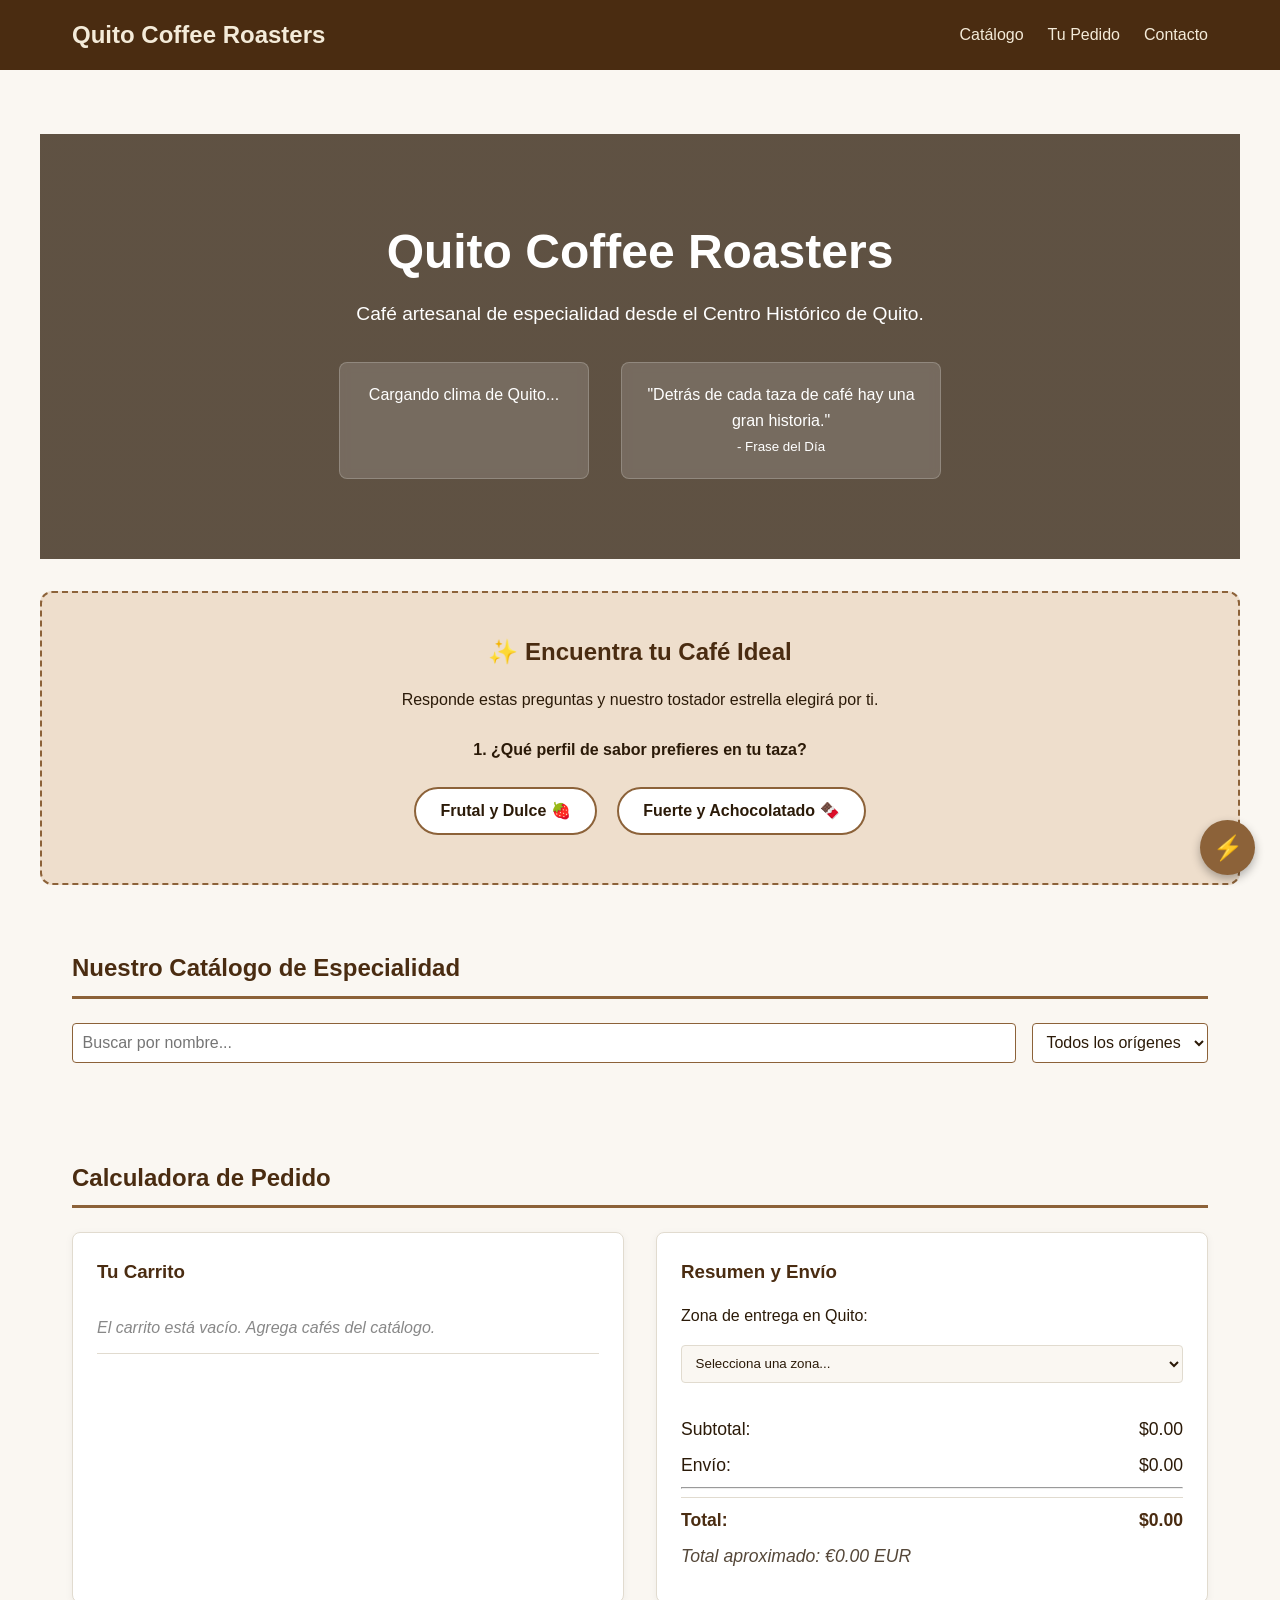
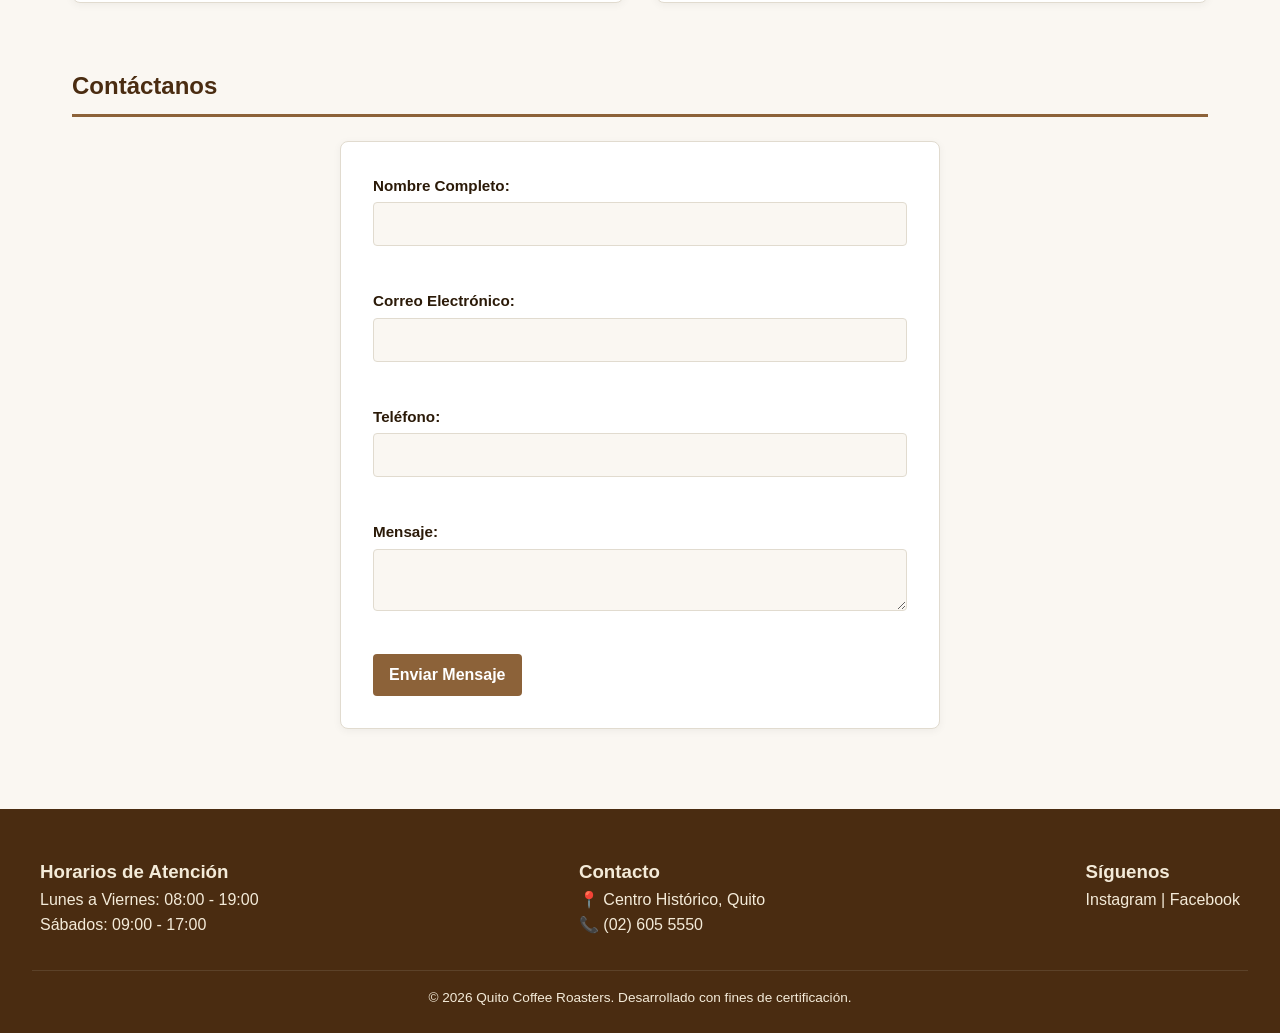
==== index.html @ 5ed1a15f "Add files via upload" ====
<!DOCTYPE html>
<html lang="es">
<head>
    <meta charset="UTF-8">
    <meta name="viewport" content="width=device-width, initial-scale=1.0">
    <title>Quito Coffee Roasters - Dashboard</title>
    <link rel="stylesheet" href="style.css">
</head>
<body>

    <!-- Botón Flotante de Modo Nocturno (Esquina inferior derecha) -->
    <button id="dark-mode-toggle" class="dark-mode-btn" aria-label="Cambiar modo de luz">⚡</button>

    <header>
        <nav aria-label="Navegación principal">
            <div class="logo">Quito Coffee Roasters</div>
            <ul class="nav-links">
                <li><a href="#catalogo">Catálogo</a></li>
                <li><a href="#pedido">Tu Pedido</a></li>
                <li><a href="#contacto">Contacto</a></li>
            </ul>
        </nav>
    </header>

    <main>
        <!-- Sección 1: Hero y Presentación -->
        <section class="hero" aria-labelledby="hero-title">
            <div class="hero-content">
                <h1 id="hero-title">Quito Coffee Roasters</h1>
                <p class="tagline">Café artesanal de especialidad desde el Centro Histórico de Quito.</p>
                
                <div class="widgets-container">
                    <div id="clima-widget" class="widget" aria-live="polite">
                        <p>Cargando clima de Quito...</p>
                    </div>
                    <div id="frase-widget" class="widget">
                        <p class="quote">"Detrás de cada taza de café hay una gran historia."</p>
                        <small>- Frase del Día</small>
                    </div>
                </div>
            </div>
        </section>

        <!-- SECCIÓN CREATIVA 1: Coffee Matchmaker -->
        <section id="matchmaker" aria-labelledby="match-title" class="matchmaker-section">
            <div class="matchmaker-wrapper">
                <h2 id="match-title">✨ Encuentra tu Café Ideal</h2>
                <p class="match-subtitle">Responde estas preguntas y nuestro tostador estrella elegirá por ti.</p>
                
                <div id="quiz-paso1">
                    <p class="quiz-pregunta">1. ¿Qué perfil de sabor prefieres en tu taza?</p>
                    <button class="quiz-btn" onclick="seleccionarSabor('dulce')">Frutal y Dulce 🍓</button>
                    <button class="quiz-btn" onclick="seleccionarSabor('fuerte')">Fuerte y Achocolatado 🍫</button>
                </div>

                <div id="quiz-paso2" style="display: none;">
                    <p class="quiz-pregunta">2. ¿Qué nivel de intensidad buscas hoy?</p>
                    <button class="quiz-btn" onclick="recomendarCafe('suave')">Suave y ligero ☕</button>
                    <button class="quiz-btn" onclick="recomendarCafe('intenso')">Intenso y con cuerpo 💪</button>
                </div>

                <div id="quiz-resultado" style="display: none;">
                    <h3 class="resultado-titulo"> ¡Tu café ideal es!</h3>
                    <h4 id="recomendado-nombre"></h4>
                    <p id="recomendado-desc"></p>
                    <div class="quiz-resultado-acciones">
                        <button id="btn-agregar-recomendado" class="btn-success">¡Agregar al pedido!</button>
                        <button onclick="reiniciarQuiz()" class="btn-secundario">Empezar de nuevo</button>
                    </div>
                </div>
            </div>
        </section>

        <!-- Sección 2: Catálogo de Cafés -->
        <section id="catalogo" aria-labelledby="catalogo-title">
            <h2 id="catalogo-title">Nuestro Catálogo de Especialidad</h2>
            
            <div class="filtros-barra">
                <input type="text" id="buscar-nombre" placeholder="Buscar por nombre..." aria-label="Buscar café por nombre">
                <select id="filtrar-origen" aria-label="Filtrar por origen">
                    <option value="todos">Todos los orígenes</option>
                    <option value="Ecuador">Ecuador</option>
                    <option value="Colombia">Colombia</option>
                    <option value="Brasil">Brasil</option>
                    <option value="Etiopía">Etiopía</option>
                </select>
            </div>

            <div id="productos-grid" class="grid-layout">
                <!-- Se renderiza dinámicamente -->
            </div>
        </section>

        <!-- Sección 3: Calculadora de Pedido -->
        <section id="pedido" aria-labelledby="pedido-title">
            <h2 id="pedido-title">Calculadora de Pedido</h2>
            <div class="pedido-container">
                <div class="carrito-lista">
                    <h3>Tu Carrito</h3>
                    <ul id="items-carrito">
                        <li class="empty-cart">El carrito está vacío. Agrega cafés del catálogo.</li>
                    </ul>
                </div>
                
                <div class="resumen-calculo">
                    <h3>Resumen y Envío</h3>
                    <label for="zona-envio">Zona de entrega en Quito:</label>
                    <select id="zona-envio">
                        <option value="0" data-costo="0">Selecciona una zona...</option>
                        <option value="norte" data-costo="2.50">Norte ($2.50)</option>
                        <option value="centro" data-costo="1.80">Centro ($1.80)</option>
                        <option value="sur" data-costo="3.00">Sur ($3.00)</option>
                        <option value="valles" data-costo="3.50">Valles ($3.50)</option>
                    </select>

                    <div class="totales">
                        <p>Subtotal: <span id="subtotal-val">$0.00</span></p>
                        <p>Envío: <span id="envio-val">$0.00</span></p>
                        <hr>
                        <p class="total-destacado">Total: <span id="total-val">$0.00</span></p>
                        <p class="cambio-moneda" id="total-eur">Total aproximado: €0.00 EUR</p>
                    </div>
                </div>
            </div>
        </section>

        <!-- Sección 4: Formulario de Contacto -->
        <section id="contacto" aria-labelledby="contacto-title">
            <h2 id="contacto-title">Contáctanos</h2>
            <form id="form-contacto" novalidate>
                <div class="form-group">
                    <label for="nombre">Nombre Completo:</label>
                    <input type="text" id="nombre" required minlength="3">
                    <span class="error-msg" id="error-nombre"></span>
                </div>
                <div class="form-group">
                    <label for="email">Correo Electrónico:</label>
                    <input type="email" id="email" required>
                    <span class="error-msg" id="error-email"></span>
                </div>
                <div class="form-group">
                    <label for="telefono">Teléfono:</label>
                    <input type="tel" id="telefono" required pattern="^[0-9]{9,10}$">
                    <span class="error-msg" id="error-telefono"></span>
                </div>
                <div class="form-group">
                    <label for="mensaje">Mensaje:</label>
                    <textarea id="mensaje" required minlength="10"></textarea>
                    <span class="error-msg" id="error-mensaje"></span>
                </div>
                <button type="submit">Enviar Mensaje</button>
                <div id="form-success" class="hidden-msg" role="alert"></div>
            </form>
        </section>
    </main>

    <!-- Sección 5: Footer -->
    <footer>
        <div class="footer-content">
            <div>
                <h3>Horarios de Atención</h3>
                <p>Lunes a Viernes: 08:00 - 19:00</p>
                <p>Sábados: 09:00 - 17:00</p>
            </div>
            <div>
                <h3>Contacto</h3>
                <p>📍 Centro Histórico, Quito</p>
                <p>📞 (02) 605 5550</p>
            </div>
            <div>
                <h3>Síguenos</h3>
                <p><a href="#">Instagram</a> | <a href="#">Facebook</a></p>
            </div>
        </div>
        <hr>
        <p class="creditos">&copy; 2026 Quito Coffee Roasters. Desarrollado con fines de certificación.</p>
    </footer>

    <script type="module" src="main.js"></script>
</body>
</html>
---- style.css ----
:root {
    --primary-coffee: #4a2c11;
    --secondary-tan: #8c6239;
    --accent-cream: #f4ebd9;
    --dark-text: #2b1a08;
    --light-bg: #faf7f2;
    --card-bg: #ffffff;
    --border-color: #e1dbcf;
    --matchmaker-bg: #eedecc;
    --error-color: #a72828;
    --success-color: #2e6930;
    --transition-speed: 0.3s;
}

/* Modo Nocturno (Sobrescribe las variables) */
body.dark-theme {
    --primary-coffee: #eedecc;
    --secondary-tan: #b08259;
    --accent-cream: #2b1a08;
    --dark-text: #f4ebd9;
    --light-bg: #150d06;
    --card-bg: #22140a;
    --border-color: #4a2c11;
    --matchmaker-bg: #2d1c0e;
}

* {
    box-sizing: border-box;
    margin: 0;
    padding: 0;
    font-family: 'Segoe UI', Tahoma, Geneva, Verdana, sans-serif;
}

body {
    background-color: var(--light-bg);
    color: var(--dark-text);
    line-height: 1.6;
    transition: background-color var(--transition-speed) ease, color var(--transition-speed) ease;
}

/* Botón Flotante de Modo Oscuro */
.dark-mode-btn {
    position: fixed;
    bottom: 25px;
    right: 25px;
    width: 55px;
    height: 55px;
    border-radius: 50%;
    background-color: var(--secondary-tan);
    color: #fff;
    border: none;
    cursor: pointer;
    font-size: 1.5rem;
    display: flex;
    align-items: center;
    justify-content: center;
    box-shadow: 0 4px 10px rgba(0, 0, 0, 0.3);
    z-index: 9999;
    transition: transform 0.2s ease, background-color var(--transition-speed) ease;
}

.dark-mode-btn:hover {
    transform: scale(1.1);
    background-color: var(--primary-coffee);
}

header {
    background-color: #4a2c11; /* Se mantiene oscuro siempre en la cabecera */
    position: sticky;
    top: 0;
    z-index: 1000;
}

nav {
    display: flex;
    justify-content: space-between;
    align-items: center;
    max-width: 1200px;
    margin: 0 auto;
    padding: 1rem 2rem;
}

nav .logo {
    color: #f4ebd9;
    font-size: 1.5rem;
    font-weight: bold;
}

.nav-links {
    display: flex;
    list-style: none;
    gap: 1.5rem;
}

.nav-links a {
    color: #f4ebd9;
    text-decoration: none;
    transition: color 0.3s ease;
}

.nav-links a:hover {
    color: #fff;
}

.hero {
    background: linear-gradient(rgba(43, 26, 8, 0.75), rgba(43, 26, 8, 0.75)), 
                url('https://images.unsplash.com/photo-1507133750040-4a8f57021571?q=80&w=1200') no-repeat center/cover;
    color: #fff;
    padding: 5rem 2rem;
    text-align: center;
}

.hero h1 { font-size: 3rem; margin-bottom: 0.5rem; }
.tagline { font-size: 1.2rem; margin-bottom: 2rem; }

.widgets-container {
    display: flex;
    justify-content: center;
    gap: 2rem;
    flex-wrap: wrap;
    margin-top: 1.5rem;
}

.widget {
    background: rgba(255, 255, 255, 0.15);
    backdrop-filter: blur(5px);
    padding: 1.2rem;
    border-radius: 8px;
    min-width: 250px;
    max-width: 320px;
    border: 1px solid rgba(255, 255, 255, 0.2);
    color: #fff;
}

section {
    max-width: 1200px;
    margin: 4rem auto;
    padding: 0 2rem;
}

section h2 {
    border-bottom: 3px solid var(--secondary-tan);
    padding-bottom: 0.5rem;
    margin-bottom: 1.5rem;
    color: var(--primary-coffee);
}

/* Estilos de la Sección del Matchmaker */
.matchmaker-section {
    background: var(--matchmaker-bg);
    border-radius: 12px;
    padding: 2.5rem;
    margin-top: -2rem;
    border: 2px dashed var(--secondary-tan);
    transition: background-color var(--transition-speed) ease;
}

.matchmaker-wrapper {
    text-align: center;
    max-width: 600px;
    margin: 0 auto;
}

.matchmaker-wrapper h2 {
    border: none;
    margin-bottom: 0.5rem;
}

.match-subtitle {
    margin-bottom: 1.5rem;
}

.quiz-pregunta {
    font-weight: bold;
    margin-bottom: 1rem;
}

.quiz-btn {
    background-color: var(--card-bg);
    color: var(--dark-text);
    border: 2px solid var(--secondary-tan);
    padding: 0.8rem 1.5rem;
    font-size: 1rem;
    border-radius: 25px;
    cursor: pointer;
    margin: 0.5rem;
    font-weight: bold;
    transition: all 0.2s ease-in-out;
}

.quiz-btn:hover {
    background-color: var(--secondary-tan);
    color: #fff;
    transform: scale(1.05);
}

#quiz-resultado {
    margin-top: 1rem;
    padding: 1.5rem;
    background: var(--card-bg);
    border-radius: 8px;
    box-shadow: 0 4px 6px rgba(0,0,0,0.05);
}

.resultado-titulo {
    color: var(--success-color);
    margin-bottom: 0.5rem;
}

#recomendado-nombre {
    font-size: 1.4rem;
    color: var(--secondary-tan);
    margin-bottom: 0.5rem;
}

#recomendado-desc {
    font-size: 0.95rem;
    margin-bottom: 1rem;
}

.quiz-resultado-acciones {
    display: flex;
    justify-content: center;
    gap: 0.5rem;
}

.btn-success {
    background: var(--success-color);
}

.btn-secundario {
    background: transparent;
    color: var(--secondary-tan);
    border: 1px solid var(--secondary-tan);
}

.btn-secundario:hover {
    background: var(--secondary-tan);
    color: white;
}

/* Filtros */
.filtros-barra {
    display: flex;
    gap: 1rem;
    margin-bottom: 2rem;
}

.filtros-barra input, .filtros-barra select {
    padding: 0.6rem;
    border: 1px solid var(--secondary-tan);
    border-radius: 4px;
    font-size: 1rem;
    background: var(--card-bg);
    color: var(--dark-text);
}

.filtros-barra input { flex-grow: 1; }

.grid-layout {
    display: grid;
    grid-template-columns: repeat(auto-fill, minmax(280px, 1fr));
    gap: 2rem;
}

/* Tarjetas del Catálogo */
.card {
    background: var(--card-bg);
    border-radius: 8px;
    box-shadow: 0 4px 6px rgba(0,0,0,0.05);
    overflow: hidden;
    display: flex;
    flex-direction: column;
    border: 1px solid var(--border-color);
    transition: transform 0.3s ease, box-shadow 0.3s ease, background-color var(--transition-speed) ease;
}

.card:hover { 
    transform: translateY(-5px);
    box-shadow: 0 8px 12px rgba(0,0,0,0.1);
}

.card-body {
    padding: 1.5rem;
    display: flex;
    flex-direction: column;
    flex-grow: 1;
}

.card-body h3 { margin-bottom: 0.5rem; color: var(--primary-coffee); }

.origen-badge {
    background: var(--accent-cream);
    color: var(--dark-text);
    display: inline-block;
    padding: 0.2rem 0.5rem;
    border-radius: 4px;
    font-size: 0.85rem;
    width: fit-content;
    margin-bottom: 1rem;
    font-weight: bold;
    border: 1px solid var(--border-color);
}

.card-body p { font-size: 0.95rem; margin-bottom: 1rem; flex-grow: 1; }
.precio { font-weight: bold; font-size: 1.25rem; margin-bottom: 1rem; color: var(--primary-coffee); }

button {
    background: var(--secondary-tan);
    color: white;
    border: none;
    padding: 0.75rem 1rem;
    border-radius: 4px;
    cursor: pointer;
    font-weight: bold;
    font-size: 1rem;
    transition: background 0.3s ease;
}

button:hover { background: var(--primary-coffee); }

/* Carrito y Calculadora */
.pedido-container {
    display: flex;
    gap: 2rem;
    flex-wrap: wrap;
}

.carrito-lista, .resumen-calculo {
    background: var(--card-bg);
    border: 1px solid var(--border-color);
    padding: 1.5rem;
    border-radius: 8px;
    box-shadow: 0 2px 8px rgba(0,0,0,0.05);
    flex: 1 1 450px;
    transition: background-color var(--transition-speed) ease;
}

.carrito-lista h3, .resumen-calculo h3 {
    margin-bottom: 1rem;
    color: var(--primary-coffee);
}

.carrito-lista ul { list-style: none; }
.carrito-lista li {
    display: flex;
    justify-content: space-between;
    padding: 0.75rem 0;
    border-bottom: 1px solid var(--border-color);
}

.empty-cart { color: #888; font-style: italic; text-align: center; padding: 1.5rem 0; }

.resumen-calculo select {
    width: 100%;
    padding: 0.6rem;
    margin: 1rem 0 1.5rem 0;
    border: 1px solid var(--border-color);
    border-radius: 4px;
    background-color: var(--light-bg);
    color: var(--dark-text);
}

.totales p { margin: 0.5rem 0; font-size: 1.1rem; display: flex; justify-content: space-between; }
.total-destacado { font-size: 1.4rem; font-weight: bold; color: var(--primary-coffee); border-top: 1px solid var(--border-color); padding-top: 0.5rem; }
.cambio-moneda { font-size: 0.95rem; opacity: 0.8; font-style: italic; text-align: right; display: block; margin-top: 0.25rem; }

/* Formulario */
#form-contacto {
    background: var(--card-bg);
    border: 1px solid var(--border-color);
    padding: 2rem;
    border-radius: 8px;
    box-shadow: 0 2px 8px rgba(0,0,0,0.05);
    max-width: 600px;
    margin: 0 auto;
    transition: background-color var(--transition-speed) ease;
}

.form-group {
    margin-bottom: 1.25rem;
    display: flex;
    flex-direction: column;
}

.form-group label { margin-bottom: 0.25rem; font-weight: bold; font-size: 0.95rem; }
.form-group input, .form-group textarea {
    padding: 0.75rem;
    border: 1px solid var(--border-color);
    border-radius: 4px;
    font-size: 1rem;
    background-color: var(--light-bg);
    color: var(--dark-text);
}

.form-group input:focus, .form-group textarea:focus {
    border-color: var(--secondary-tan);
    outline: none;
}

.error-msg { color: var(--error-color); font-size: 0.85rem; margin-top: 0.25rem; height: 1.2rem; font-weight: bold; }
.hidden-msg { padding: 1rem; border-radius: 4px; margin-top: 1rem; display: none; text-align: center; }
.success-box { display: block; background-color: #e2f0d9; color: var(--success-color); border: 1px solid #bcd6af; font-weight: bold; }

footer {
    background-color: #4a2c11; /* Se mantiene oscuro siempre */
    color: #f4ebd9;
    padding: 3rem 2rem 1.5rem;
    margin-top: 5rem;
}

.footer-content {
    max-width: 1200px;
    margin: 0 auto;
    display: flex;
    justify-content: space-between;
    flex-wrap: wrap;
    gap: 2rem;
}

footer a { color: #f4ebd9; text-decoration: none; }
footer a:hover { text-decoration: underline; }
footer hr { border: 0; border-top: 1px solid rgba(255,255,255,0.1); margin: 2rem 0 1rem; }
.creditos { text-align: center; font-size: 0.85rem; }

@media (max-width: 768px) {
    nav { flex-direction: column; gap: 1rem; text-align: center; }
    .hero h1 { font-size: 2.2rem; }
    .filtros-barra { flex-direction: column; }
    .widgets-container { flex-direction: column; align-items: center; }
    .quiz-resultado-acciones { flex-direction: column; }
}
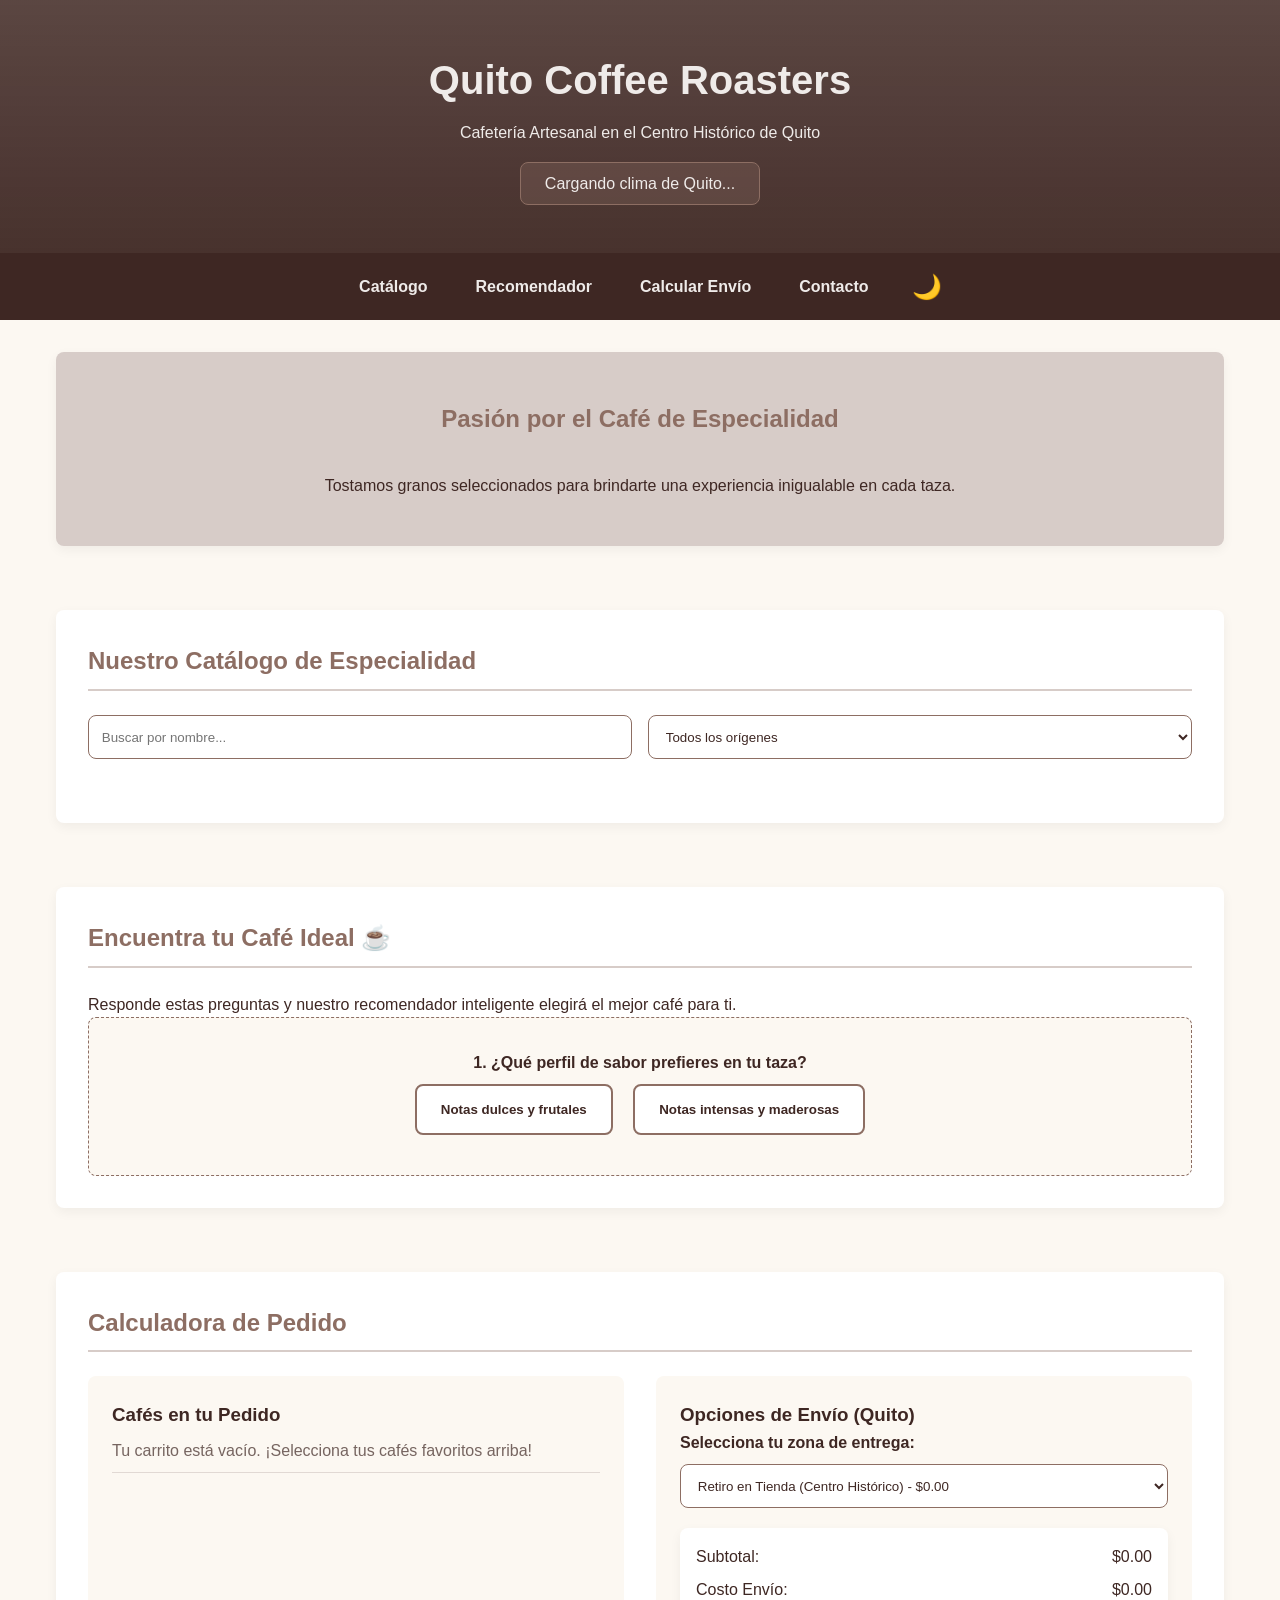
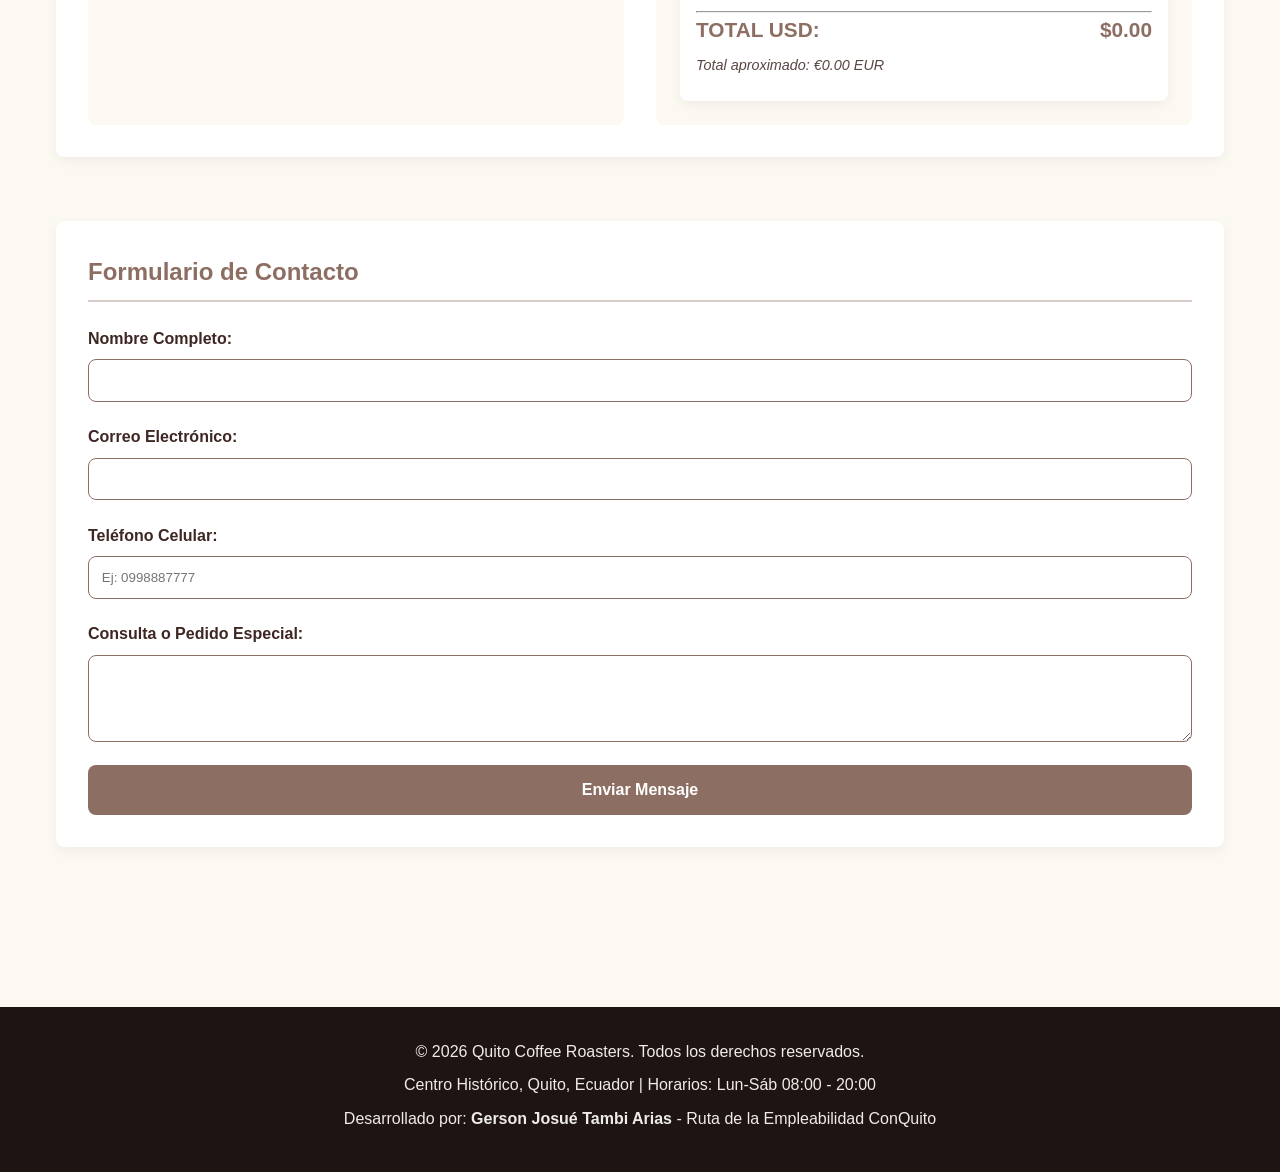
==== commit 64116aae: "Add files via upload" ====
--- a/index.html
+++ b/index.html
@@ -3,81 +3,49 @@
 <head>
     <meta charset="UTF-8">
     <meta name="viewport" content="width=device-width, initial-scale=1.0">
-    <title>Quito Coffee Roasters - Dashboard</title>
+    <title>Quito Coffee Roasters - Cafés de Especialidad</title>
     <link rel="stylesheet" href="style.css">
 </head>
 <body>
 
-    <!-- Botón Flotante de Modo Nocturno (Esquina inferior derecha) -->
-    <button id="dark-mode-toggle" class="dark-mode-btn" aria-label="Cambiar modo de luz">⚡</button>
-
+    <!-- CABECERA Y ACCESIBILIDAD -->
     <header>
-        <nav aria-label="Navegación principal">
-            <div class="logo">Quito Coffee Roasters</div>
-            <ul class="nav-links">
-                <li><a href="#catalogo">Catálogo</a></li>
-                <li><a href="#pedido">Tu Pedido</a></li>
-                <li><a href="#contacto">Contacto</a></li>
-            </ul>
-        </nav>
+        <div class="header-container">
+            <h1>Quito Coffee Roasters</h1>
+            <p>Cafetería Artesanal en el Centro Histórico de Quito</p>
+            <!-- Widget de Clima Dinámico -->
+            <div id="clima-widget" class="weather-box" aria-live="polite">
+                Cargando clima de Quito...
+            </div>
+        </div>
     </header>
 
+    <!-- MENÚ DE NAVEGACIÓN -->
+    <nav aria-label="Navegación Principal">
+        <a href="#catalogo">Catálogo</a>
+        <a href="#matchmaker">Recomendador</a>
+        <a href="#carrito">Calcular Envío</a>
+        <a href="#contacto">Contacto</a>
+        <button id="dark-mode-toggle" class="btn-theme-toggle" aria-label="Alternar modo nocturno">🌙</button>
+    </nav>
+
+    <!-- CONTENIDO PRINCIPAL -->
     <main>
-        <!-- Sección 1: Hero y Presentación -->
-        <section class="hero" aria-labelledby="hero-title">
-            <div class="hero-content">
-                <h1 id="hero-title">Quito Coffee Roasters</h1>
-                <p class="tagline">Café artesanal de especialidad desde el Centro Histórico de Quito.</p>
-                
-                <div class="widgets-container">
-                    <div id="clima-widget" class="widget" aria-live="polite">
-                        <p>Cargando clima de Quito...</p>
-                    </div>
-                    <div id="frase-widget" class="widget">
-                        <p class="quote">"Detrás de cada taza de café hay una gran historia."</p>
-                        <small>- Frase del Día</small>
-                    </div>
-                </div>
-            </div>
+        
+        <!-- SECCIÓN DE BIENVENIDA -->
+        <section id="hero" class="hero-section">
+            <h2>Pasión por el Café de Especialidad</h2>
+            <p>Tostamos granos seleccionados para brindarte una experiencia inigualable en cada taza.</p>
         </section>
 
-        <!-- SECCIÓN CREATIVA 1: Coffee Matchmaker -->
-        <section id="matchmaker" aria-labelledby="match-title" class="matchmaker-section">
-            <div class="matchmaker-wrapper">
-                <h2 id="match-title">✨ Encuentra tu Café Ideal</h2>
-                <p class="match-subtitle">Responde estas preguntas y nuestro tostador estrella elegirá por ti.</p>
-                
-                <div id="quiz-paso1">
-                    <p class="quiz-pregunta">1. ¿Qué perfil de sabor prefieres en tu taza?</p>
-                    <button class="quiz-btn" onclick="seleccionarSabor('dulce')">Frutal y Dulce 🍓</button>
-                    <button class="quiz-btn" onclick="seleccionarSabor('fuerte')">Fuerte y Achocolatado 🍫</button>
-                </div>
-
-                <div id="quiz-paso2" style="display: none;">
-                    <p class="quiz-pregunta">2. ¿Qué nivel de intensidad buscas hoy?</p>
-                    <button class="quiz-btn" onclick="recomendarCafe('suave')">Suave y ligero ☕</button>
-                    <button class="quiz-btn" onclick="recomendarCafe('intenso')">Intenso y con cuerpo 💪</button>
-                </div>
-
-                <div id="quiz-resultado" style="display: none;">
-                    <h3 class="resultado-titulo"> ¡Tu café ideal es!</h3>
-                    <h4 id="recomendado-nombre"></h4>
-                    <p id="recomendado-desc"></p>
-                    <div class="quiz-resultado-acciones">
-                        <button id="btn-agregar-recomendado" class="btn-success">¡Agregar al pedido!</button>
-                        <button onclick="reiniciarQuiz()" class="btn-secundario">Empezar de nuevo</button>
-                    </div>
-                </div>
-            </div>
-        </section>
-
-        <!-- Sección 2: Catálogo de Cafés -->
-        <section id="catalogo" aria-labelledby="catalogo-title">
-            <h2 id="catalogo-title">Nuestro Catálogo de Especialidad</h2>
+        <!-- SECCIÓN DEL CATÁLOGO DE CAFÉS -->
+        <section id="catalogo" class="catalogo-section">
+            <h2>Nuestro Catálogo de Especialidad</h2>
             
-            <div class="filtros-barra">
+            <!-- Controles de Filtros -->
+            <div class="filters-bar">
                 <input type="text" id="buscar-nombre" placeholder="Buscar por nombre..." aria-label="Buscar café por nombre">
-                <select id="filtrar-origen" aria-label="Filtrar por origen">
+                <select id="filtrar-origen" aria-label="Filtrar por país de origen">
                     <option value="todos">Todos los orígenes</option>
                     <option value="Ecuador">Ecuador</option>
                     <option value="Colombia">Colombia</option>
@@ -86,96 +54,116 @@
                 </select>
             </div>
 
-            <div id="productos-grid" class="grid-layout">
-                <!-- Se renderiza dinámicamente -->
-            </div>
+            <!-- Grid de Tarjetas de Productos -->
+            <div id="productos-grid" class="products-grid"></div>
         </section>
 
-        <!-- Sección 3: Calculadora de Pedido -->
-        <section id="pedido" aria-labelledby="pedido-title">
-            <h2 id="pedido-title">Calculadora de Pedido</h2>
-            <div class="pedido-container">
-                <div class="carrito-lista">
-                    <h3>Tu Carrito</h3>
-                    <ul id="items-carrito">
-                        <li class="empty-cart">El carrito está vacío. Agrega cafés del catálogo.</li>
-                    </ul>
+        <!-- SECCIÓN DE INNOVACIÓN: COFFEE MATCHMAKER -->
+        <section id="matchmaker" class="quiz-section">
+            <h2>Encuentra tu Café Ideal ☕</h2>
+            <p>Responde estas preguntas y nuestro recomendador inteligente elegirá el mejor café para ti.</p>
+            
+            <div id="quiz-container" class="quiz-box">
+                <!-- Paso 1 -->
+                <div id="quiz-paso1">
+                    <p><strong>1. ¿Qué perfil de sabor prefieres en tu taza?</strong></p>
+                    <button class="btn-quiz" onclick="seleccionarSabor('dulce')">Notas dulces y frutales</button>
+                    <button class="btn-quiz" onclick="seleccionarSabor('fuerte')">Notas intensas y maderosas</button>
                 </div>
-                
-                <div class="resumen-calculo">
-                    <h3>Resumen y Envío</h3>
-                    <label for="zona-envio">Zona de entrega en Quito:</label>
-                    <select id="zona-envio">
-                        <option value="0" data-costo="0">Selecciona una zona...</option>
-                        <option value="norte" data-costo="2.50">Norte ($2.50)</option>
-                        <option value="centro" data-costo="1.80">Centro ($1.80)</option>
-                        <option value="sur" data-costo="3.00">Sur ($3.00)</option>
-                        <option value="valles" data-costo="3.50">Valles ($3.50)</option>
-                    </select>
-
-                    <div class="totales">
-                        <p>Subtotal: <span id="subtotal-val">$0.00</span></p>
-                        <p>Envío: <span id="envio-val">$0.00</span></p>
-                        <hr>
-                        <p class="total-destacado">Total: <span id="total-val">$0.00</span></p>
-                        <p class="cambio-moneda" id="total-eur">Total aproximado: €0.00 EUR</p>
+                <!-- Paso 2 (Oculto inicialmente) -->
+                <div id="quiz-paso2" style="display: none;">
+                    <p><strong>2. ¿Qué tan marcada te gusta la intensidad?</strong></p>
+                    <button class="btn-quiz" onclick="recomendarCafe('suave')">Suave y delicada</button>
+                    <button class="btn-quiz" onclick="recomendarCafe('fuerte')">Cuerpo e intensidad alta</button>
+                </div>
+                <!-- Resultado (Oculto inicialmente) -->
+                <div id="quiz-resultado" style="display: none;">
+                    <h3>¡Tu Match Cafetero Perfecto es!</h3>
+                    <h4 id="recomendado-nombre">Nombre del Café</h4>
+                    <p id="recomendado-desc">Descripción detallada.</p>
+                    <div class="quiz-actions">
+                        <button id="btn-agregar-recomendado" class="btn-add">¡Agregar al pedido!</button>
+                        <button class="btn-reset" onclick="reiniciarQuiz()">Volver a empezar</button>
                     </div>
                 </div>
             </div>
         </section>
 
-        <!-- Sección 4: Formulario de Contacto -->
-        <section id="contacto" aria-labelledby="contacto-title">
-            <h2 id="contacto-title">Contáctanos</h2>
+        <!-- SECCIÓN CALCULADORA DE ENVÍO Y COMPRA -->
+        <section id="carrito" class="calculator-section">
+            <h2>Calculadora de Pedido</h2>
+            <div class="calculator-container">
+                <!-- Resumen de selección -->
+                <div class="cart-summary">
+                    <h3>Cafés en tu Pedido</h3>
+                    <ul id="items-carrito" class="cart-list">
+                        <li class="empty-cart">Tu carrito está vacío. ¡Selecciona tus cafés favoritos arriba!</li>
+                    </ul>
+                </div>
+                <!-- Opciones de Cotización -->
+                <div class="shipping-box">
+                    <h3>Opciones de Envío (Quito)</h3>
+                    <div class="form-group">
+                        <label for="zona-envio">Selecciona tu zona de entrega:</label>
+                        <select id="zona-envio">
+                            <option value="retiro" data-costo="0">Retiro en Tienda (Centro Histórico) - $0.00</option>
+                            <option value="norte" data-costo="2.50">Zona Norte - $2.50</option>
+                            <option value="centro" data-costo="1.80">Zona Centro - $1.80</option>
+                            <option value="sur" data-costo="3.00">Zona Sur - $3.00</option>
+                            <option value="valles" data-costo="3.50">Valles (Cumbayá/Tumbaco/Chillos) - $3.50</option>
+                        </select>
+                    </div>
+                    <!-- Desglose de Totales -->
+                    <div class="totals-display">
+                        <p>Subtotal: <span id="subtotal-val">$0.00</span></p>
+                        <p>Costo Envío: <span id="envio-val">$0.00</span></p>
+                        <hr>
+                        <p class="final-total">TOTAL USD: <span id="total-val">$0.00</span></p>
+                        <p id="total-eur" class="eur-conversion">Total aproximado: €0.00 EUR</p>
+                    </div>
+                </div>
+            </div>
+        </section>
+
+        <!-- SECCIÓN FORMULARIO DE CONTACTO -->
+        <section id="contacto" class="contact-section">
+            <h2>Formulario de Contacto</h2>
             <form id="form-contacto" novalidate>
                 <div class="form-group">
                     <label for="nombre">Nombre Completo:</label>
-                    <input type="text" id="nombre" required minlength="3">
-                    <span class="error-msg" id="error-nombre"></span>
+                    <input type="text" id="nombre" required>
+                    <span id="error-nombre" class="error-msg"></span>
                 </div>
                 <div class="form-group">
                     <label for="email">Correo Electrónico:</label>
                     <input type="email" id="email" required>
-                    <span class="error-msg" id="error-email"></span>
+                    <span id="error-email" class="error-msg"></span>
                 </div>
                 <div class="form-group">
-                    <label for="telefono">Teléfono:</label>
-                    <input type="tel" id="telefono" required pattern="^[0-9]{9,10}$">
-                    <span class="error-msg" id="error-telefono"></span>
+                    <label for="telefono">Teléfono Celular:</label>
+                    <input type="tel" id="telefono" placeholder="Ej: 0998887777" required>
+                    <span id="error-telefono" class="error-msg"></span>
                 </div>
                 <div class="form-group">
-                    <label for="mensaje">Mensaje:</label>
-                    <textarea id="mensaje" required minlength="10"></textarea>
-                    <span class="error-msg" id="error-mensaje"></span>
+                    <label for="mensaje">Consulta o Pedido Especial:</label>
+                    <textarea id="mensaje" rows="4" required></textarea>
+                    <span id="error-mensaje" class="error-msg"></span>
                 </div>
-                <button type="submit">Enviar Mensaje</button>
-                <div id="form-success" class="hidden-msg" role="alert"></div>
+                <button type="submit" class="btn-submit">Enviar Mensaje</button>
             </form>
+            <div id="form-success" class="hidden-msg"></div>
         </section>
+
     </main>
 
-    <!-- Sección 5: Footer -->
+    <!-- PIE DE PÁGINA -->
     <footer>
-        <div class="footer-content">
-            <div>
-                <h3>Horarios de Atención</h3>
-                <p>Lunes a Viernes: 08:00 - 19:00</p>
-                <p>Sábados: 09:00 - 17:00</p>
-            </div>
-            <div>
-                <h3>Contacto</h3>
-                <p>📍 Centro Histórico, Quito</p>
-                <p>📞 (02) 605 5550</p>
-            </div>
-            <div>
-                <h3>Síguenos</h3>
-                <p><a href="#">Instagram</a> | <a href="#">Facebook</a></p>
-            </div>
-        </div>
-        <hr>
-        <p class="creditos">&copy; 2026 Quito Coffee Roasters. Desarrollado con fines de certificación.</p>
+        <p>&copy; 2026 Quito Coffee Roasters. Todos los derechos reservados.</p>
+        <p>Centro Histórico, Quito, Ecuador | Horarios: Lun-Sáb 08:00 - 20:00</p>
+        <p>Desarrollado por: <strong>Gerson Josué Tambi Arias</strong> - Ruta de la Empleabilidad ConQuito</p>
     </footer>
 
+    <!-- Lógica Principal modularizada -->
     <script type="module" src="main.js"></script>
 </body>
 </html>
--- a/style.css
+++ b/style.css
@@ -1,283 +1,164 @@
 :root {
-    --primary-coffee: #4a2c11;
-    --secondary-tan: #8c6239;
-    --accent-cream: #f4ebd9;
-    --dark-text: #2b1a08;
-    --light-bg: #faf7f2;
-    --card-bg: #ffffff;
-    --border-color: #e1dbcf;
-    --matchmaker-bg: #eedecc;
-    --error-color: #a72828;
-    --success-color: #2e6930;
-    --transition-speed: 0.3s;
-}
-
-/* Modo Nocturno (Sobrescribe las variables) */
-body.dark-theme {
-    --primary-coffee: #eedecc;
-    --secondary-tan: #b08259;
-    --accent-cream: #2b1a08;
-    --dark-text: #f4ebd9;
-    --light-bg: #150d06;
-    --card-bg: #22140a;
-    --border-color: #4a2c11;
-    --matchmaker-bg: #2d1c0e;
-}
-
+    --color-fondo: #fcf8f2;
+    --color-tarjeta: #ffffff;
+    --color-texto: #3e2723;
+    --color-texto-secundario: #5d4037;
+    --color-primario: #8d6e63;
+    --color-primario-hover: #6d4c41;
+    --color-acento: #d7ccc8;
+    --color-error: #d32f2f;
+    --color-exito: #388e3c;
+    --borde-radio: 8px;
+    --sombra: 0 4px 12px rgba(0, 0, 0, 0.05);
+    --fuente: 'Segoe UI', Tahoma, Geneva, Verdana, sans-serif;
+}
+
+/* PALETA PARA MODO NOCTURNO */
+.dark-theme {
+    --color-fondo: #120c0a;
+    --color-tarjeta: #1e1412;
+    --color-texto: #efebe9;
+    --color-texto-secundario: #d7ccc8;
+    --color-primario: #a1887f;
+    --color-primario-hover: #bcaaa4;
+    --color-acento: #3e2723;
+    --sombra: 0 4px 12px rgba(0, 0, 0, 0.3);
+}
+
+/* GENERALES */
 * {
     box-sizing: border-box;
     margin: 0;
     padding: 0;
-    font-family: 'Segoe UI', Tahoma, Geneva, Verdana, sans-serif;
 }
 
 body {
-    background-color: var(--light-bg);
-    color: var(--dark-text);
+    background-color: var(--color-fondo);
+    color: var(--color-texto);
+    font-family: var(--fuente);
     line-height: 1.6;
-    transition: background-color var(--transition-speed) ease, color var(--transition-speed) ease;
-}
-
-/* Botón Flotante de Modo Oscuro */
-.dark-mode-btn {
-    position: fixed;
-    bottom: 25px;
-    right: 25px;
-    width: 55px;
-    height: 55px;
-    border-radius: 50%;
-    background-color: var(--secondary-tan);
-    color: #fff;
-    border: none;
-    cursor: pointer;
-    font-size: 1.5rem;
-    display: flex;
+    transition: background-color 0.3s, color 0.3s;
+}
+
+/* CABECERA */
+header {
+    background: linear-gradient(rgba(62, 39, 35, 0.85), rgba(62, 39, 35, 0.95)), 
+                url('https://images.unsplash.com/photo-1447933601403-0c6688de566e?w=1200') center/cover;
+    color: #efebe9;
+    padding: 3rem 1rem;
+    text-align: center;
+}
+
+.header-container h1 {
+    font-size: 2.5rem;
+    margin-bottom: 0.5rem;
+}
+
+.weather-box {
+    display: inline-block;
+    background-color: rgba(141, 110, 99, 0.3);
+    border: 1px solid var(--color-primario);
+    border-radius: var(--borde-radio);
+    padding: 0.5rem 1.5rem;
+    margin-top: 1rem;
+}
+
+/* NAVEGACIÓN */
+nav {
+    background-color: #3e2723;
+    display: flex;
+    justify-content: center;
     align-items: center;
-    justify-content: center;
-    box-shadow: 0 4px 10px rgba(0, 0, 0, 0.3);
-    z-index: 9999;
-    transition: transform 0.2s ease, background-color var(--transition-speed) ease;
-}
-
-.dark-mode-btn:hover {
-    transform: scale(1.1);
-    background-color: var(--primary-coffee);
-}
-
-header {
-    background-color: #4a2c11; /* Se mantiene oscuro siempre en la cabecera */
     position: sticky;
     top: 0;
     z-index: 1000;
-}
-
-nav {
-    display: flex;
-    justify-content: space-between;
-    align-items: center;
+    padding: 0.5rem;
+    flex-wrap: wrap;
+}
+
+nav a {
+    color: #efebe9;
+    text-decoration: none;
+    padding: 0.8rem 1.5rem;
+    font-weight: bold;
+    transition: color 0.2s;
+}
+
+nav a:hover {
+    color: var(--color-primario);
+}
+
+.btn-theme-toggle {
+    background: none;
+    border: none;
+    font-size: 1.5rem;
+    cursor: pointer;
+    margin-left: 1rem;
+    padding: 0.2rem;
+}
+
+/* SECCIONES Y LAYOUTS */
+main {
     max-width: 1200px;
     margin: 0 auto;
-    padding: 1rem 2rem;
-}
-
-nav .logo {
-    color: #f4ebd9;
-    font-size: 1.5rem;
-    font-weight: bold;
-}
-
-.nav-links {
-    display: flex;
-    list-style: none;
-    gap: 1.5rem;
-}
-
-.nav-links a {
-    color: #f4ebd9;
-    text-decoration: none;
-    transition: color 0.3s ease;
-}
-
-.nav-links a:hover {
-    color: #fff;
-}
-
-.hero {
-    background: linear-gradient(rgba(43, 26, 8, 0.75), rgba(43, 26, 8, 0.75)), 
-                url('https://images.unsplash.com/photo-1507133750040-4a8f57021571?q=80&w=1200') no-repeat center/cover;
-    color: #fff;
-    padding: 5rem 2rem;
-    text-align: center;
-}
-
-.hero h1 { font-size: 3rem; margin-bottom: 0.5rem; }
-.tagline { font-size: 1.2rem; margin-bottom: 2rem; }
-
-.widgets-container {
-    display: flex;
-    justify-content: center;
-    gap: 2rem;
-    flex-wrap: wrap;
-    margin-top: 1.5rem;
-}
-
-.widget {
-    background: rgba(255, 255, 255, 0.15);
-    backdrop-filter: blur(5px);
-    padding: 1.2rem;
-    border-radius: 8px;
-    min-width: 250px;
-    max-width: 320px;
-    border: 1px solid rgba(255, 255, 255, 0.2);
-    color: #fff;
+    padding: 2rem 1rem;
 }
 
 section {
-    max-width: 1200px;
-    margin: 4rem auto;
-    padding: 0 2rem;
-}
-
-section h2 {
-    border-bottom: 3px solid var(--secondary-tan);
+    margin-bottom: 4rem;
+    background-color: var(--color-tarjeta);
+    padding: 2rem;
+    border-radius: var(--borde-radio);
+    box-shadow: var(--sombra);
+}
+
+h2 {
+    color: var(--color-primario);
+    border-bottom: 2px solid var(--color-acento);
     padding-bottom: 0.5rem;
     margin-bottom: 1.5rem;
-    color: var(--primary-coffee);
-}
-
-/* Estilos de la Sección del Matchmaker */
-.matchmaker-section {
-    background: var(--matchmaker-bg);
-    border-radius: 12px;
-    padding: 2.5rem;
-    margin-top: -2rem;
-    border: 2px dashed var(--secondary-tan);
-    transition: background-color var(--transition-speed) ease;
-}
-
-.matchmaker-wrapper {
-    text-align: center;
-    max-width: 600px;
-    margin: 0 auto;
-}
-
-.matchmaker-wrapper h2 {
-    border: none;
-    margin-bottom: 0.5rem;
-}
-
-.match-subtitle {
-    margin-bottom: 1.5rem;
-}
-
-.quiz-pregunta {
-    font-weight: bold;
-    margin-bottom: 1rem;
-}
-
-.quiz-btn {
-    background-color: var(--card-bg);
-    color: var(--dark-text);
-    border: 2px solid var(--secondary-tan);
-    padding: 0.8rem 1.5rem;
-    font-size: 1rem;
-    border-radius: 25px;
-    cursor: pointer;
-    margin: 0.5rem;
-    font-weight: bold;
-    transition: all 0.2s ease-in-out;
-}
-
-.quiz-btn:hover {
-    background-color: var(--secondary-tan);
-    color: #fff;
-    transform: scale(1.05);
-}
-
-#quiz-resultado {
-    margin-top: 1rem;
-    padding: 1.5rem;
-    background: var(--card-bg);
-    border-radius: 8px;
-    box-shadow: 0 4px 6px rgba(0,0,0,0.05);
-}
-
-.resultado-titulo {
-    color: var(--success-color);
-    margin-bottom: 0.5rem;
-}
-
-#recomendado-nombre {
-    font-size: 1.4rem;
-    color: var(--secondary-tan);
-    margin-bottom: 0.5rem;
-}
-
-#recomendado-desc {
-    font-size: 0.95rem;
-    margin-bottom: 1rem;
-}
-
-.quiz-resultado-acciones {
-    display: flex;
-    justify-content: center;
-    gap: 0.5rem;
-}
-
-.btn-success {
-    background: var(--success-color);
-}
-
-.btn-secundario {
-    background: transparent;
-    color: var(--secondary-tan);
-    border: 1px solid var(--secondary-tan);
-}
-
-.btn-secundario:hover {
-    background: var(--secondary-tan);
-    color: white;
-}
-
-/* Filtros */
-.filtros-barra {
+}
+
+/* HERO */
+.hero-section {
+    text-align: center;
+    padding: 3rem 1rem;
+    background-color: var(--color-acento);
+    color: #3e2723;
+}
+
+/* CATÁLOGO DE PRODUCTOS (GRID RESPONSIVE) */
+.filters-bar {
     display: flex;
     gap: 1rem;
     margin-bottom: 2rem;
-}
-
-.filtros-barra input, .filtros-barra select {
-    padding: 0.6rem;
-    border: 1px solid var(--secondary-tan);
-    border-radius: 4px;
-    font-size: 1rem;
-    background: var(--card-bg);
-    color: var(--dark-text);
-}
-
-.filtros-barra input { flex-grow: 1; }
-
-.grid-layout {
+    flex-wrap: wrap;
+}
+
+.filters-bar input, .filters-bar select {
+    padding: 0.8rem;
+    border: 1px solid var(--color-primario);
+    border-radius: var(--borde-radio);
+    background-color: var(--color-tarjeta);
+    color: var(--color-texto);
+    flex: 1;
+    min-width: 200px;
+}
+
+.products-grid {
     display: grid;
     grid-template-columns: repeat(auto-fill, minmax(280px, 1fr));
     gap: 2rem;
 }
 
-/* Tarjetas del Catálogo */
 .card {
-    background: var(--card-bg);
-    border-radius: 8px;
-    box-shadow: 0 4px 6px rgba(0,0,0,0.05);
+    background-color: var(--color-tarjeta);
+    border: 1px solid var(--color-acento);
+    border-radius: var(--borde-radio);
     overflow: hidden;
+    box-shadow: var(--sombra);
     display: flex;
     flex-direction: column;
-    border: 1px solid var(--border-color);
-    transition: transform 0.3s ease, box-shadow 0.3s ease, background-color var(--transition-speed) ease;
-}
-
-.card:hover { 
-    transform: translateY(-5px);
-    box-shadow: 0 8px 12px rgba(0,0,0,0.1);
 }
 
 .card-body {
@@ -287,146 +168,223 @@
     flex-grow: 1;
 }
 
-.card-body h3 { margin-bottom: 0.5rem; color: var(--primary-coffee); }
+.card-body h3 {
+    margin-bottom: 0.5rem;
+}
 
 .origen-badge {
-    background: var(--accent-cream);
-    color: var(--dark-text);
-    display: inline-block;
-    padding: 0.2rem 0.5rem;
-    border-radius: 4px;
+    background-color: var(--color-primario);
+    color: #fff;
+    padding: 0.2rem 0.6rem;
+    border-radius: 12px;
+    font-size: 0.8rem;
+    align-self: flex-start;
+    margin-bottom: 1rem;
+}
+
+.precio {
+    font-size: 1.3rem;
+    font-weight: bold;
+    color: var(--color-texto);
+    margin: 1rem 0;
+}
+
+.btn-add {
+    background-color: var(--color-primario);
+    color: #ffffff;
+    border: none;
+    padding: 0.8rem;
+    border-radius: var(--borde-radio);
+    font-weight: bold;
+    cursor: pointer;
+    transition: background 0.2s;
+    width: 100%;
+}
+
+.btn-add:hover {
+    background-color: var(--color-primario-hover);
+}
+
+/* RECOMENDADOR / QUIZ */
+.quiz-box {
+    text-align: center;
+    padding: 2rem;
+    background-color: var(--color-fondo);
+    border-radius: var(--borde-radio);
+    border: 1px dashed var(--color-primario);
+}
+
+.btn-quiz {
+    background-color: var(--color-tarjeta);
+    border: 2px solid var(--color-primario);
+    color: var(--color-texto);
+    padding: 1rem 1.5rem;
+    margin: 0.5rem;
+    border-radius: var(--borde-radio);
+    cursor: pointer;
+    font-weight: bold;
+    transition: all 0.2s;
+}
+
+.btn-quiz:hover {
+    background-color: var(--color-primario);
+    color: white;
+}
+
+.quiz-actions {
+    margin-top: 1.5rem;
+    display: flex;
+    gap: 1rem;
+    justify-content: center;
+    flex-wrap: wrap;
+}
+
+.btn-reset {
+    background: none;
+    border: 2px solid var(--color-primario);
+    color: var(--color-texto);
+    padding: 0.8rem 1.5rem;
+    border-radius: var(--borde-radio);
+    cursor: pointer;
+}
+
+/* CALCULADORA DE ENVÍOS */
+.calculator-container {
+    display: flex;
+    gap: 2rem;
+    flex-wrap: wrap;
+}
+
+.cart-summary, .shipping-box {
+    flex: 1;
+    min-width: 300px;
+    background-color: var(--color-fondo);
+    padding: 1.5rem;
+    border-radius: var(--borde-radio);
+}
+
+.cart-list {
+    list-style: none;
+}
+
+.cart-list li {
+    display: flex;
+    justify-content: space-between;
+    padding: 0.5rem 0;
+    border-bottom: 1px solid var(--color-acento);
+}
+
+.empty-cart {
+    text-align: center;
+    opacity: 0.7;
+}
+
+.form-group {
+    margin-bottom: 1.2rem;
+    display: flex;
+    flex-direction: column;
+}
+
+.form-group label {
+    margin-bottom: 0.5rem;
+    font-weight: bold;
+}
+
+.form-group select, .form-group input, .form-group textarea {
+    padding: 0.8rem;
+    border: 1px solid var(--color-primario);
+    border-radius: var(--borde-radio);
+    background-color: var(--color-tarjeta);
+    color: var(--color-texto);
+}
+
+.totals-display {
+    background-color: var(--color-tarjeta);
+    padding: 1rem;
+    border-radius: var(--borde-radio);
+    box-shadow: var(--sombra);
+}
+
+.totals-display p {
+    display: flex;
+    justify-content: space-between;
+    margin-bottom: 0.5rem;
+}
+
+.final-total {
+    font-size: 1.3rem;
+    font-weight: bold;
+    color: var(--color-primario);
+}
+
+.eur-conversion {
+    font-size: 0.9rem;
+    opacity: 0.85;
+    font-style: italic;
+    justify-content: flex-end;
+}
+
+/* FORMULARIO DE CONTACTO */
+.error-msg {
+    color: var(--color-error);
     font-size: 0.85rem;
-    width: fit-content;
-    margin-bottom: 1rem;
-    font-weight: bold;
-    border: 1px solid var(--border-color);
-}
-
-.card-body p { font-size: 0.95rem; margin-bottom: 1rem; flex-grow: 1; }
-.precio { font-weight: bold; font-size: 1.25rem; margin-bottom: 1rem; color: var(--primary-coffee); }
-
-button {
-    background: var(--secondary-tan);
+    margin-top: 0.2rem;
+}
+
+.btn-submit {
+    background-color: var(--color-primario);
     color: white;
     border: none;
-    padding: 0.75rem 1rem;
-    border-radius: 4px;
-    cursor: pointer;
-    font-weight: bold;
+    padding: 1rem 2rem;
+    border-radius: var(--borde-radio);
     font-size: 1rem;
-    transition: background 0.3s ease;
-}
-
-button:hover { background: var(--primary-coffee); }
-
-/* Carrito y Calculadora */
-.pedido-container {
-    display: flex;
-    gap: 2rem;
-    flex-wrap: wrap;
-}
-
-.carrito-lista, .resumen-calculo {
-    background: var(--card-bg);
-    border: 1px solid var(--border-color);
-    padding: 1.5rem;
-    border-radius: 8px;
-    box-shadow: 0 2px 8px rgba(0,0,0,0.05);
-    flex: 1 1 450px;
-    transition: background-color var(--transition-speed) ease;
-}
-
-.carrito-lista h3, .resumen-calculo h3 {
-    margin-bottom: 1rem;
-    color: var(--primary-coffee);
-}
-
-.carrito-lista ul { list-style: none; }
-.carrito-lista li {
-    display: flex;
-    justify-content: space-between;
-    padding: 0.75rem 0;
-    border-bottom: 1px solid var(--border-color);
-}
-
-.empty-cart { color: #888; font-style: italic; text-align: center; padding: 1.5rem 0; }
-
-.resumen-calculo select {
+    font-weight: bold;
+    cursor: pointer;
+    transition: background 0.2s;
     width: 100%;
-    padding: 0.6rem;
-    margin: 1rem 0 1.5rem 0;
-    border: 1px solid var(--border-color);
-    border-radius: 4px;
-    background-color: var(--light-bg);
-    color: var(--dark-text);
-}
-
-.totales p { margin: 0.5rem 0; font-size: 1.1rem; display: flex; justify-content: space-between; }
-.total-destacado { font-size: 1.4rem; font-weight: bold; color: var(--primary-coffee); border-top: 1px solid var(--border-color); padding-top: 0.5rem; }
-.cambio-moneda { font-size: 0.95rem; opacity: 0.8; font-style: italic; text-align: right; display: block; margin-top: 0.25rem; }
-
-/* Formulario */
-#form-contacto {
-    background: var(--card-bg);
-    border: 1px solid var(--border-color);
-    padding: 2rem;
-    border-radius: 8px;
-    box-shadow: 0 2px 8px rgba(0,0,0,0.05);
-    max-width: 600px;
-    margin: 0 auto;
-    transition: background-color var(--transition-speed) ease;
-}
-
-.form-group {
-    margin-bottom: 1.25rem;
-    display: flex;
-    flex-direction: column;
-}
-
-.form-group label { margin-bottom: 0.25rem; font-weight: bold; font-size: 0.95rem; }
-.form-group input, .form-group textarea {
-    padding: 0.75rem;
-    border: 1px solid var(--border-color);
-    border-radius: 4px;
-    font-size: 1rem;
-    background-color: var(--light-bg);
-    color: var(--dark-text);
-}
-
-.form-group input:focus, .form-group textarea:focus {
-    border-color: var(--secondary-tan);
-    outline: none;
-}
-
-.error-msg { color: var(--error-color); font-size: 0.85rem; margin-top: 0.25rem; height: 1.2rem; font-weight: bold; }
-.hidden-msg { padding: 1rem; border-radius: 4px; margin-top: 1rem; display: none; text-align: center; }
-.success-box { display: block; background-color: #e2f0d9; color: var(--success-color); border: 1px solid #bcd6af; font-weight: bold; }
-
+}
+
+.btn-submit:hover {
+    background-color: var(--color-primario-hover);
+}
+
+.hidden-msg {
+    display: none;
+    margin-top: 1rem;
+    padding: 1rem;
+    border-radius: var(--borde-radio);
+    text-align: center;
+}
+
+.success-box {
+    display: block;
+    background-color: rgba(56, 142, 60, 0.15);
+    color: var(--color-exito);
+    border: 1px solid var(--color-exito);
+}
+
+/* FOOTER */
 footer {
-    background-color: #4a2c11; /* Se mantiene oscuro siempre */
-    color: #f4ebd9;
-    padding: 3rem 2rem 1.5rem;
-    margin-top: 5rem;
-}
-
-.footer-content {
-    max-width: 1200px;
-    margin: 0 auto;
-    display: flex;
-    justify-content: space-between;
-    flex-wrap: wrap;
-    gap: 2rem;
-}
-
-footer a { color: #f4ebd9; text-decoration: none; }
-footer a:hover { text-decoration: underline; }
-footer hr { border: 0; border-top: 1px solid rgba(255,255,255,0.1); margin: 2rem 0 1rem; }
-.creditos { text-align: center; font-size: 0.85rem; }
-
+    background-color: #1e1412;
+    color: #efebe9;
+    text-align: center;
+    padding: 2rem 1rem;
+    margin-top: 4rem;
+}
+
+footer p {
+    margin-bottom: 0.5rem;
+}
+
+/* RESPONSIVE BREAKPOINTS */
 @media (max-width: 768px) {
-    nav { flex-direction: column; gap: 1rem; text-align: center; }
-    .hero h1 { font-size: 2.2rem; }
-    .filtros-barra { flex-direction: column; }
-    .widgets-container { flex-direction: column; align-items: center; }
-    .quiz-resultado-acciones { flex-direction: column; }
+    header h1 {
+        font-size: 2rem;
+    }
+    nav {
+        flex-direction: column;
+    }
+    nav a {
+        padding: 0.5rem;
+    }
 }
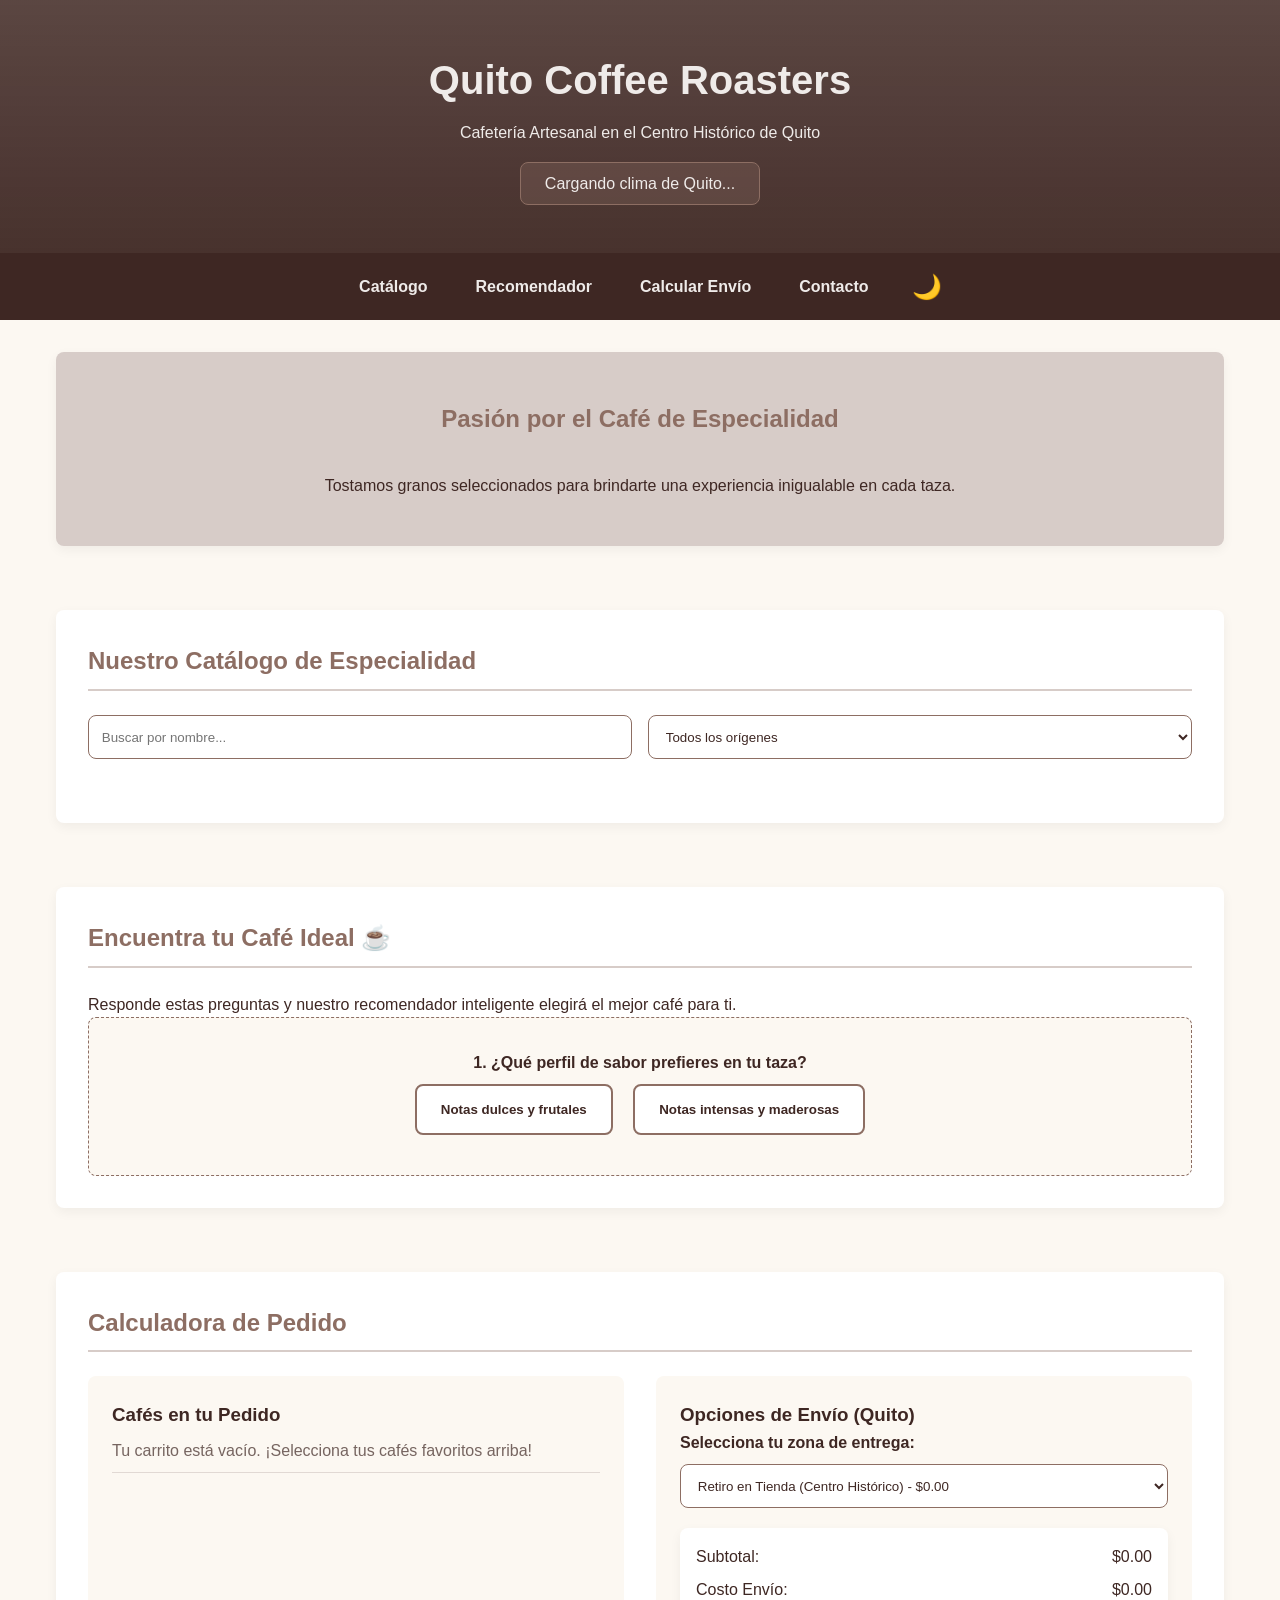
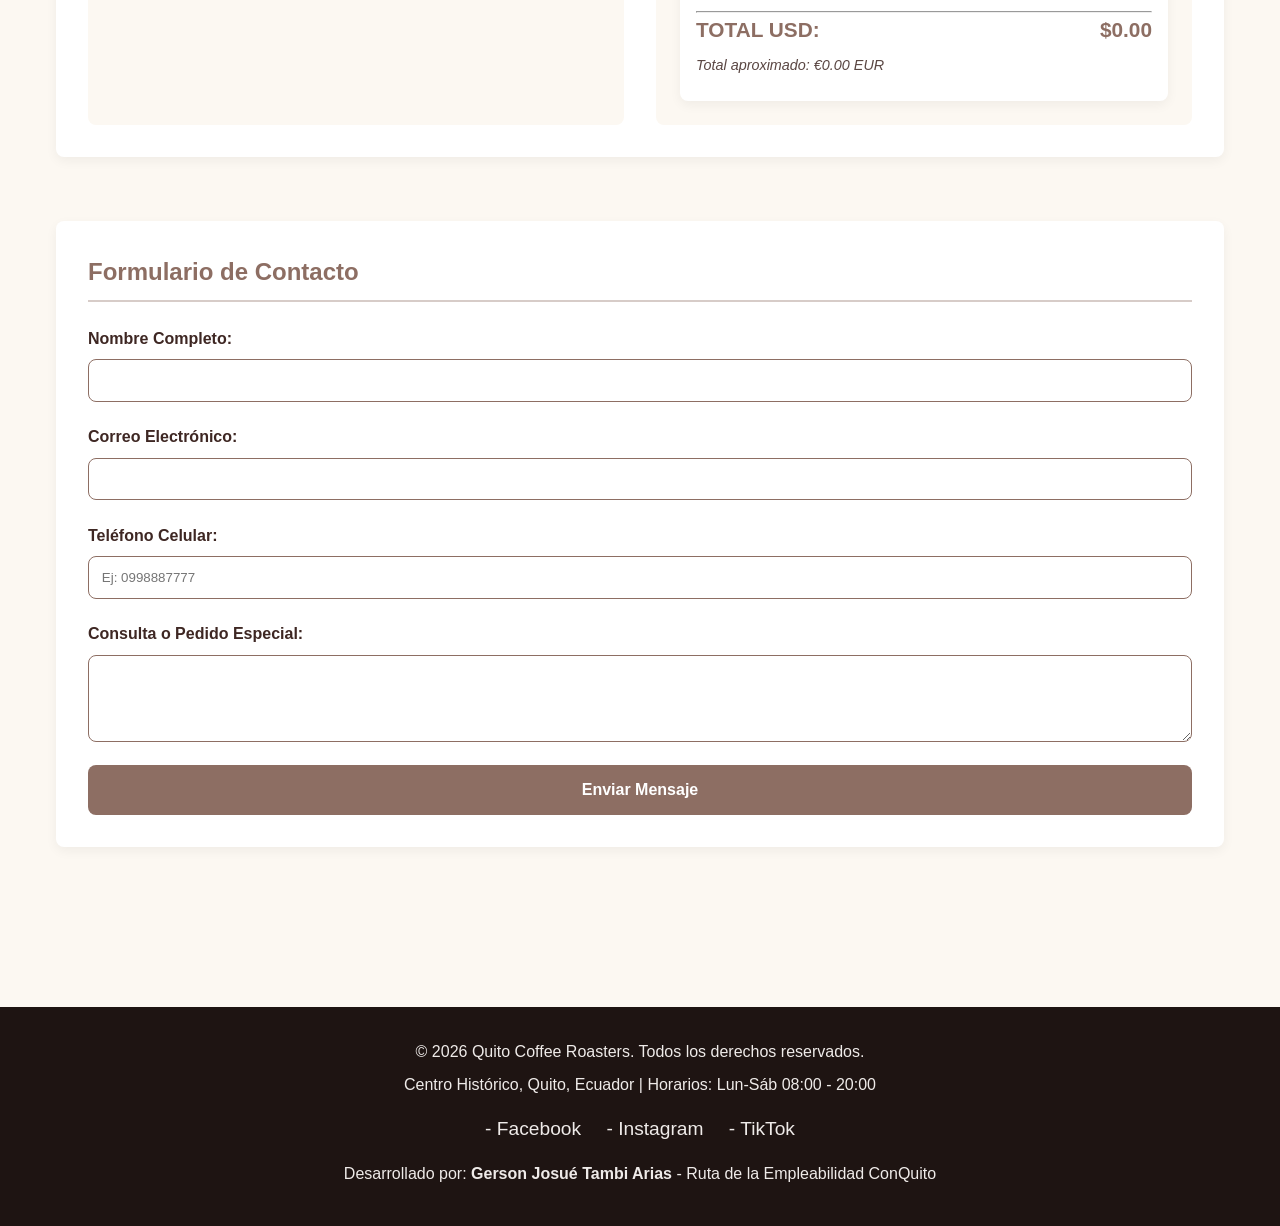
==== commit ab34e05d: "Add files via upload" ====
--- a/index.html
+++ b/index.html
@@ -156,11 +156,20 @@
 
     </main>
 
-    <!-- PIE DE PÁGINA -->
     <footer>
-        <p>&copy; 2026 Quito Coffee Roasters. Todos los derechos reservados.</p>
-        <p>Centro Histórico, Quito, Ecuador | Horarios: Lun-Sáb 08:00 - 20:00</p>
-        <p>Desarrollado por: <strong>Gerson Josué Tambi Arias</strong> - Ruta de la Empleabilidad ConQuito</p>
+        <div class="footer-content">
+            <p>&copy; 2026 Quito Coffee Roasters. Todos los derechos reservados.</p>
+            <p>Centro Histórico, Quito, Ecuador | Horarios: Lun-Sáb 08:00 - 20:00</p>
+            
+            <!-- ENLACES A REDES SOCIALES (REQUISITO SECCIÓN 5) -->
+            <div class="social-links" style="margin: 1rem 0; font-size: 1.2rem;">
+                <a href="https://facebook.com" target="_blank" rel="noopener noreferrer" style="color: #efebe9; margin: 0 10px; text-decoration: none;"> - Facebook</a>
+                <a href="https://instagram.com" target="_blank" rel="noopener noreferrer" style="color: #efebe9; margin: 0 10px; text-decoration: none;"> - Instagram</a>
+                <a href="https://tiktok.com" target="_blank" rel="noopener noreferrer" style="color: #efebe9; margin: 0 10px; text-decoration: none;"> - TikTok</a>
+            </div>
+
+            <p>Desarrollado por: <strong>Gerson Josué Tambi Arias</strong> - Ruta de la Empleabilidad ConQuito</p>
+        </div>
     </footer>
 
     <!-- Lógica Principal modularizada -->
